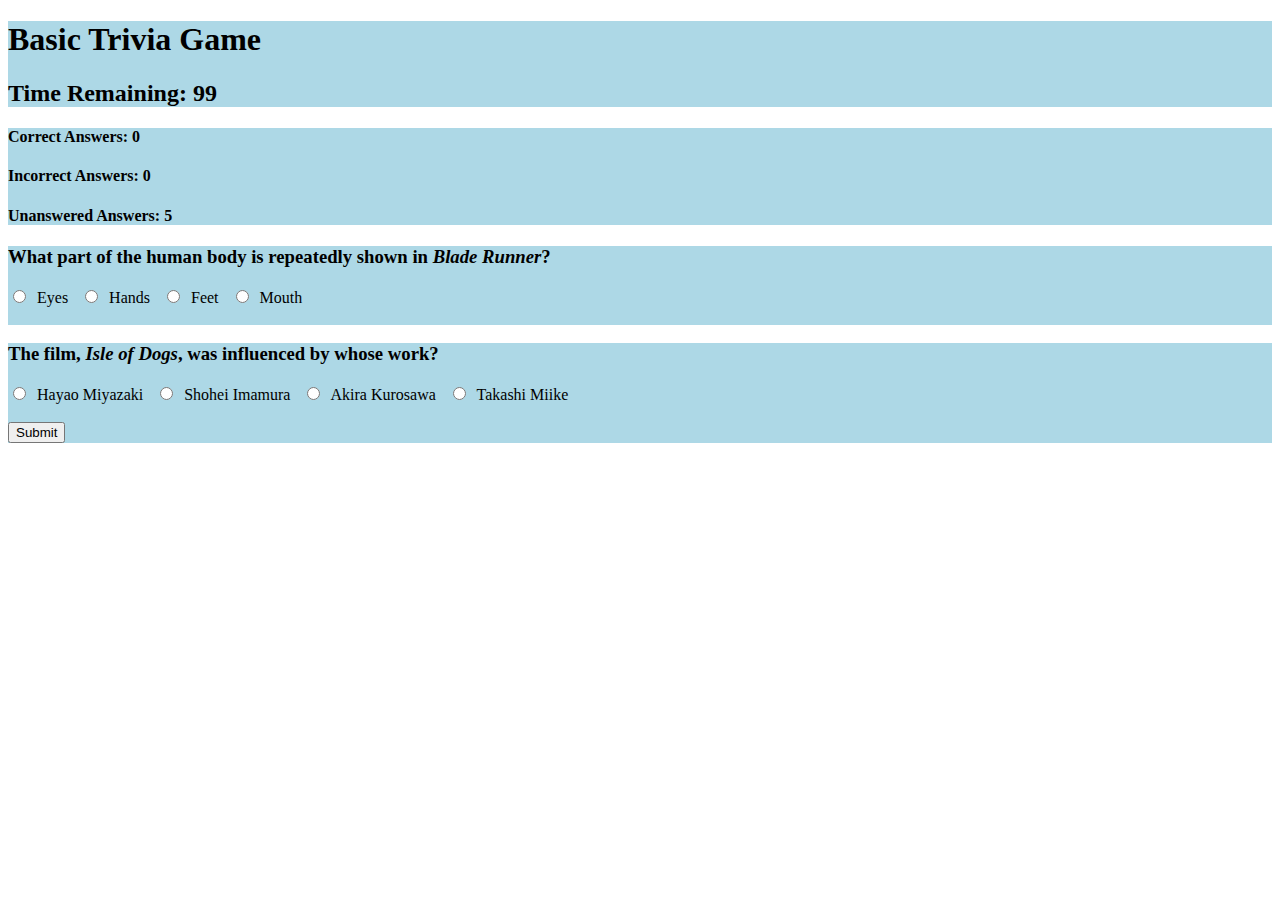
==== index.html @ 2b382439 "v0.1: core ideas, skeleton" ====
<!DOCTYPE html>
<html>
<head>
    <meta charset="utf-8" />
    <title>Basic Trivia</title>
    <meta name="viewport" content="width=device-width, initial-scale=1">
    <link rel="stylesheet" href="https://stackpath.bootstrapcdn.com/bootstrap/4.1.3/css/bootstrap.min.css" integrity="sha384-MCw98/SFnGE8fJT3GXwEOngsV7Zt27NXFoaoApmYm81iuXoPkFOJwJ8ERdknLPMO" crossorigin="anonymous">
    <link rel="stylesheet" type="text/css" media="screen" href="assets/css/style.css" />
</head>
<body>


    <div class="container">
        <h1>Basic Trivia Game</h1>
        <h2>Time Remaining: <span id="timeRemaining">99</span></h2>
    </div>

    <div class="container">
        <h4>Correct Answers: <span id="correctAnswers">0</span></h2>
        <h4>Incorrect Answers: <span id="incorrectAnswers">0</span></h2>
        <h4>Unanswered Answers: <span id="unAnswers"></span>5</h2>
    </div>

    <div class="container">
        <h3>What part of the human body is repeatedly shown in <i>Blade Runner</i>?</h3>
        <form>
            <input type="radio" name="choice" value="rightChoice">&nbsp Eyes &nbsp
            <input type="radio" name="choice" value="wrongChoice">&nbsp Hands &nbsp
            <input type="radio" name="choice" value="wrongChoice">&nbsp Feet &nbsp
            <input type="radio" name="choice" value="wrongChoice">&nbsp Mouth &nbsp
        </form>
        <br>
        <span id="printResult"></span>
    </div>

    <div class="container">
        <h3>The film, <i>Isle of Dogs</i>, was influenced by whose work?</h3>
        <form>
            <input type="radio" name="choice" value="wrongChoice">&nbsp Hayao Miyazaki &nbsp
            <input type="radio" name="choice" value="wrongChoice">&nbsp Shohei Imamura &nbsp
            <input type="radio" name="choice" value="rightChoice">&nbsp Akira Kurosawa &nbsp
            <input type="radio" name="choice" value="wrongChoice">&nbsp Takashi Miike &nbsp
        </form>
        <br>
        <span id="printResult"></span>
    </div>

    <div class="container">
        <button onclick="submission()">Submit</button>
        <br>
    </div>

    

    


    

    <script src="https://code.jquery.com/jquery-3.3.1.min.js" integrity="sha256-FgpCb/KJQlLNfOu91ta32o/NMZxltwRo8QtmkMRdAu8=" crossorigin="anonymous"></script>
    <script src="https://cdnjs.cloudflare.com/ajax/libs/popper.js/1.14.3/umd/popper.min.js" integrity="sha384-ZMP7rVo3mIykV+2+9J3UJ46jBk0WLaUAdn689aCwoqbBJiSnjAK/l8WvCWPIPm49" crossorigin="anonymous"></script>
    <script src="https://stackpath.bootstrapcdn.com/bootstrap/4.1.3/js/bootstrap.min.js" integrity="sha384-ChfqqxuZUCnJSK3+MXmPNIyE6ZbWh2IMqE241rYiqJxyMiZ6OW/JmZQ5stwEULTy" crossorigin="anonymous"></script>
    <script type="text/javascript" src="assets/javascript/app.js"></script>
</body>
</html>
---- assets/css/style.css ----
.container {
    background-color: lightblue;
}
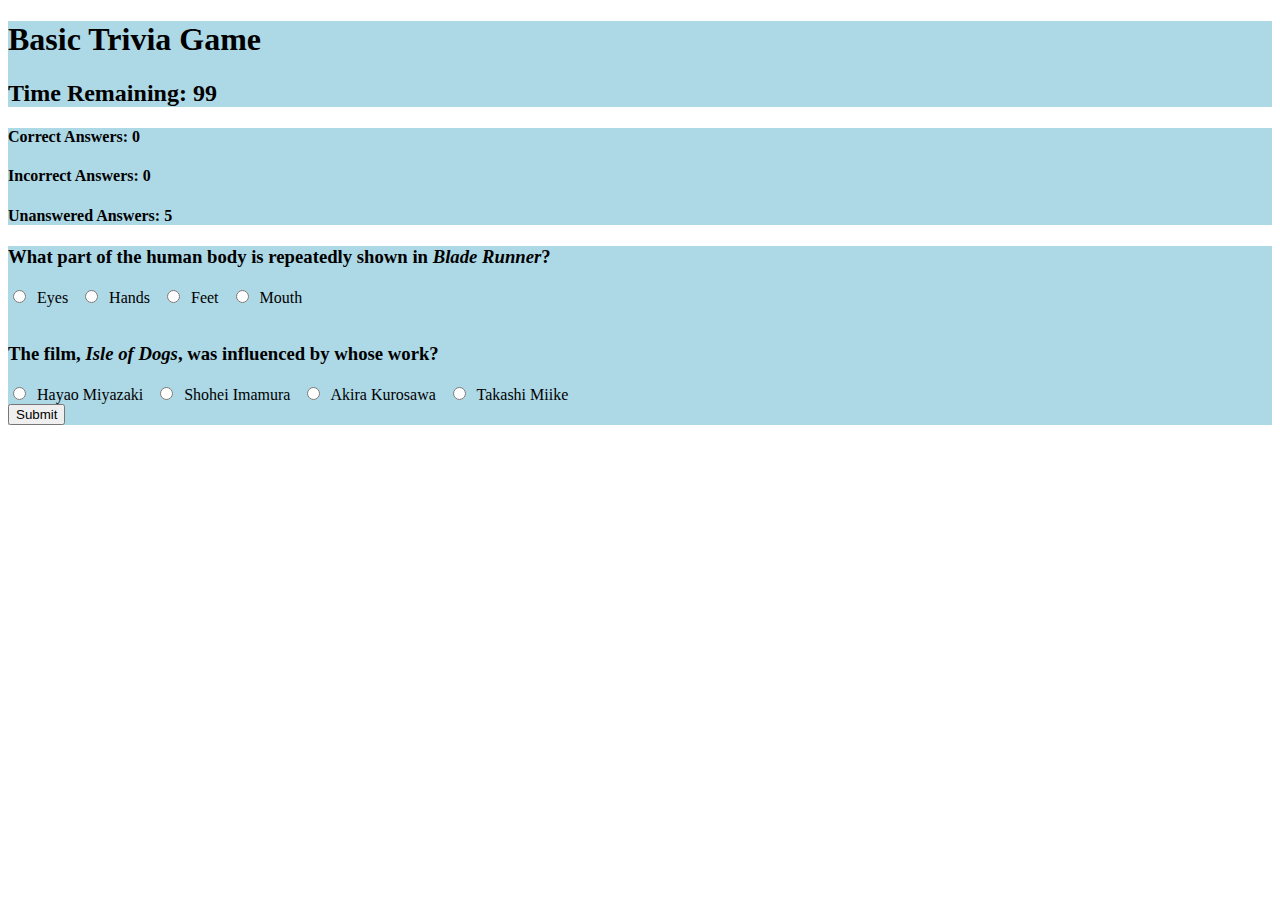
==== commit 52fa2671: "v0.2: Logic w/ IFs need to be adjusted; may need to use for loops" ====
--- a/index.html
+++ b/index.html
@@ -30,10 +30,6 @@
             <input type="radio" name="choice" value="wrongChoice">&nbsp Mouth &nbsp
         </form>
         <br>
-        <span id="printResult"></span>
-    </div>
-
-    <div class="container">
         <h3>The film, <i>Isle of Dogs</i>, was influenced by whose work?</h3>
         <form>
             <input type="radio" name="choice" value="wrongChoice">&nbsp Hayao Miyazaki &nbsp
@@ -41,7 +37,6 @@
             <input type="radio" name="choice" value="rightChoice">&nbsp Akira Kurosawa &nbsp
             <input type="radio" name="choice" value="wrongChoice">&nbsp Takashi Miike &nbsp
         </form>
-        <br>
         <span id="printResult"></span>
     </div>
 
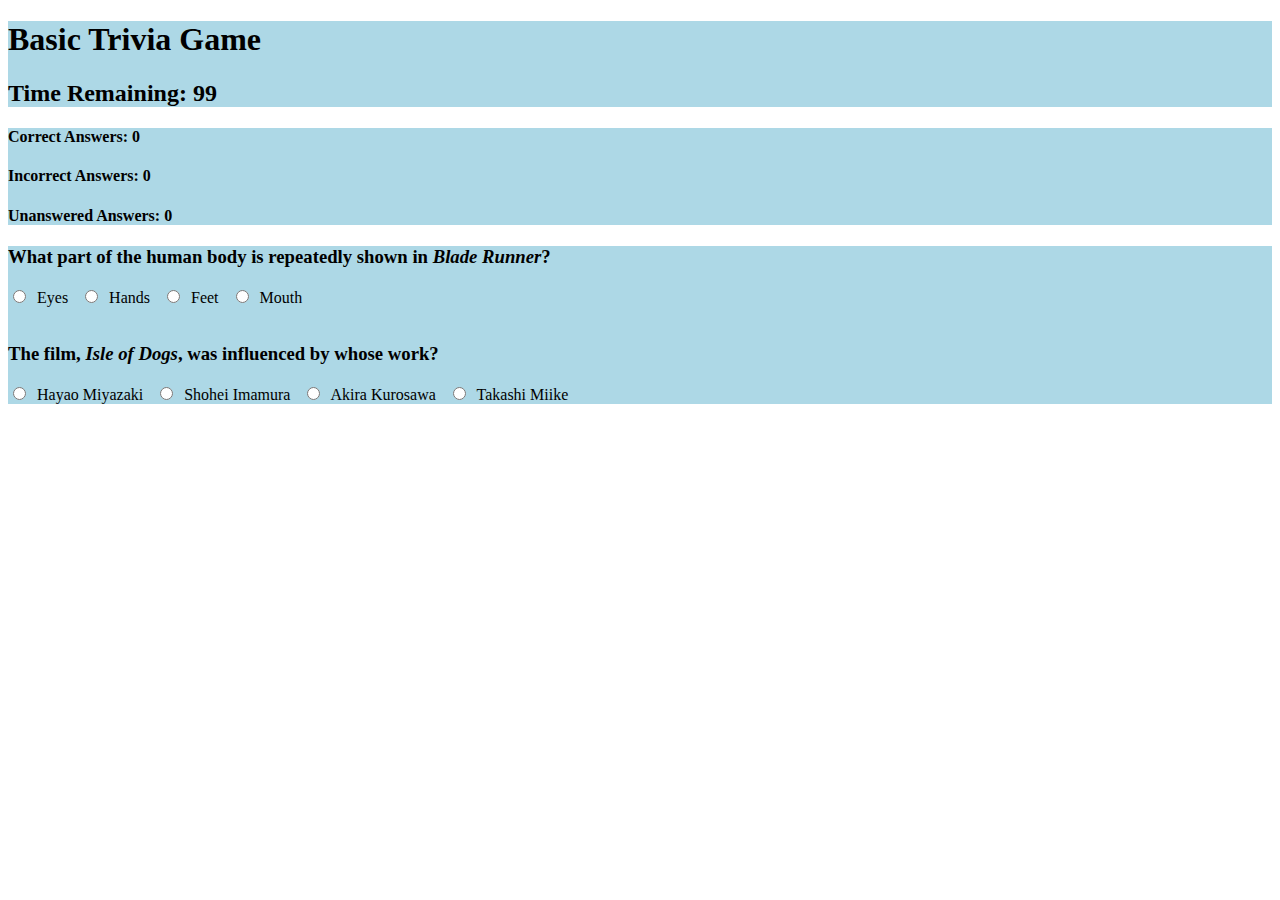
==== commit 8b79a4bd: "v0.3: Deployable" ====
--- a/index.html
+++ b/index.html
@@ -18,32 +18,32 @@
     <div class="container">
         <h4>Correct Answers: <span id="correctAnswers">0</span></h2>
         <h4>Incorrect Answers: <span id="incorrectAnswers">0</span></h2>
-        <h4>Unanswered Answers: <span id="unAnswers"></span>5</h2>
+        <h4>Unanswered Answers: <span id="unansweredAnswers">0</span></h2>
     </div>
 
     <div class="container">
         <h3>What part of the human body is repeatedly shown in <i>Blade Runner</i>?</h3>
         <form>
-            <input type="radio" name="choice" value="rightChoice">&nbsp Eyes &nbsp
-            <input type="radio" name="choice" value="wrongChoice">&nbsp Hands &nbsp
-            <input type="radio" name="choice" value="wrongChoice">&nbsp Feet &nbsp
-            <input type="radio" name="choice" value="wrongChoice">&nbsp Mouth &nbsp
+            <input type="radio" name="choice1" value="rightChoice">&nbsp Eyes &nbsp
+            <input type="radio" name="choice1" value="wrongChoice">&nbsp Hands &nbsp
+            <input type="radio" name="choice1" value="wrongChoice">&nbsp Feet &nbsp
+            <input type="radio" name="choice1" value="wrongChoice">&nbsp Mouth &nbsp
         </form>
         <br>
         <h3>The film, <i>Isle of Dogs</i>, was influenced by whose work?</h3>
         <form>
-            <input type="radio" name="choice" value="wrongChoice">&nbsp Hayao Miyazaki &nbsp
-            <input type="radio" name="choice" value="wrongChoice">&nbsp Shohei Imamura &nbsp
-            <input type="radio" name="choice" value="rightChoice">&nbsp Akira Kurosawa &nbsp
-            <input type="radio" name="choice" value="wrongChoice">&nbsp Takashi Miike &nbsp
+            <input type="radio" name="choice2" value="wrongChoice">&nbsp Hayao Miyazaki &nbsp
+            <input type="radio" name="choice2" value="wrongChoice">&nbsp Shohei Imamura &nbsp
+            <input type="radio" name="choice2" value="rightChoice">&nbsp Akira Kurosawa &nbsp
+            <input type="radio" name="choice2" value="wrongChoice">&nbsp Takashi Miike &nbsp
         </form>
         <span id="printResult"></span>
     </div>
 
-    <div class="container">
+    <!-- <div class="container">
         <button onclick="submission()">Submit</button>
         <br>
-    </div>
+    </div> -->
 
     
 
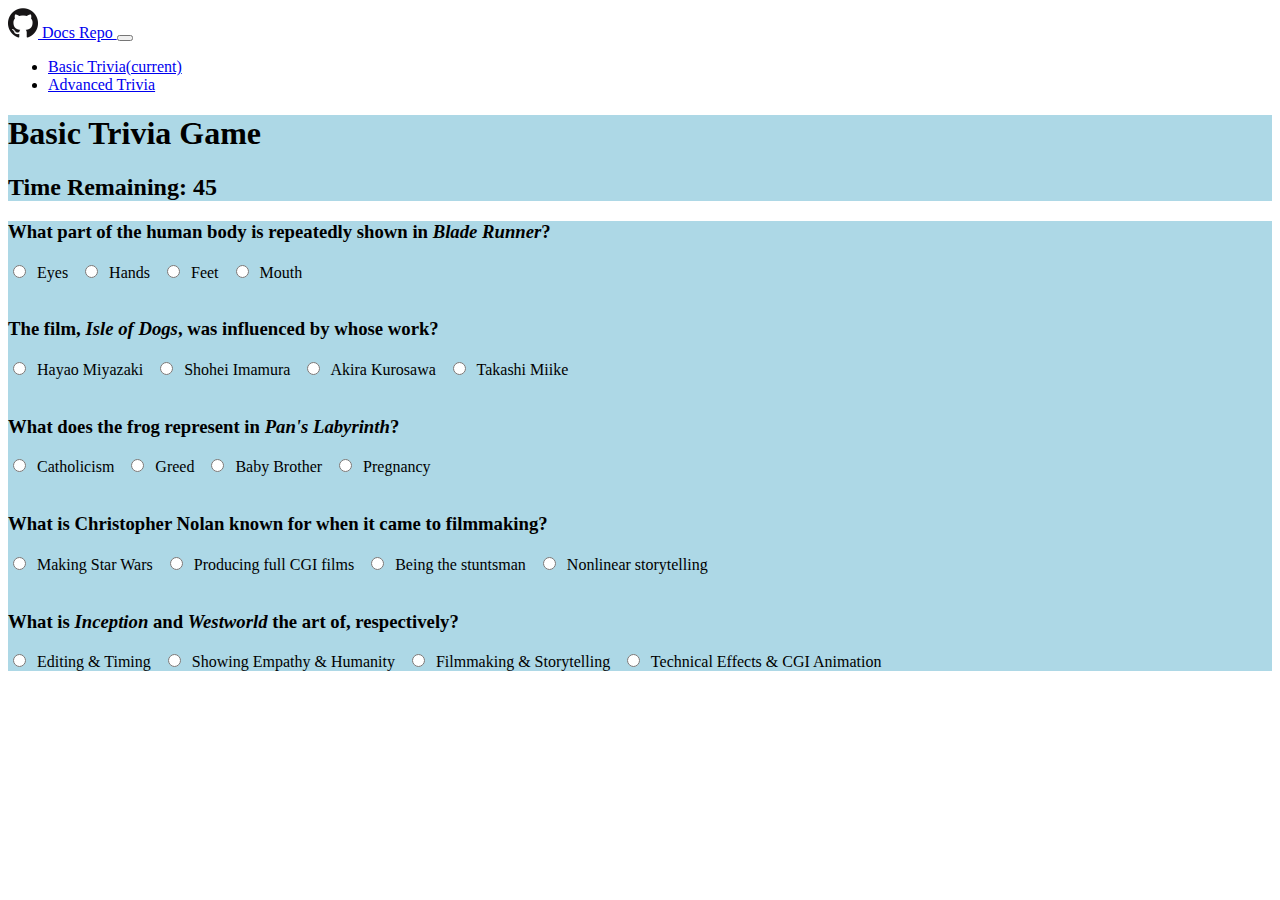
==== commit fcaa19d2: "v0.6: Polished current code // Requires code overhaul for HTML manipulation via jQuery" ====
--- a/index.html
+++ b/index.html
@@ -1,27 +1,52 @@
 <!DOCTYPE html>
 <html>
+
 <head>
     <meta charset="utf-8" />
-    <title>Basic Trivia</title>
+    <title>Basic Trivia Game</title>
     <meta name="viewport" content="width=device-width, initial-scale=1">
-    <link rel="stylesheet" href="https://stackpath.bootstrapcdn.com/bootstrap/4.1.3/css/bootstrap.min.css" integrity="sha384-MCw98/SFnGE8fJT3GXwEOngsV7Zt27NXFoaoApmYm81iuXoPkFOJwJ8ERdknLPMO" crossorigin="anonymous">
+    <link rel="stylesheet" href="https://stackpath.bootstrapcdn.com/bootstrap/4.1.3/css/bootstrap.min.css" integrity="sha384-MCw98/SFnGE8fJT3GXwEOngsV7Zt27NXFoaoApmYm81iuXoPkFOJwJ8ERdknLPMO"
+        crossorigin="anonymous">
     <link rel="stylesheet" type="text/css" media="screen" href="assets/css/style.css" />
 </head>
+
 <body>
+
+    <nav class="navbar navbar-expand-lg navbar-dark bg-dark">
+        <a class="navbar-brand" href="https://github.com/do-kevin/TriviaGame" target="_blank">
+            <img src="assets/images/GitHub.png" width="30" height="30" class="d-inline-block align-top" alt="">
+            Docs Repo
+        </a>
+        <button class="navbar-toggler" type="button" data-toggle="collapse" data-target="#navbarNav" aria-controls="navbarNav" aria-expanded="false"
+            aria-label="Toggle navigation">
+            <span class="navbar-toggler-icon"></span>
+        </button>
+        <div class="collapse navbar-collapse" id="navbarNav">
+            <ul class="navbar-nav">
+                <li class="nav-item active">
+                    <a class="nav-link" href="index.html">Basic Trivia<span class="sr-only">(current)</span></a>
+                </li>
+                <li class="nav-item">
+                    <a class="nav-link" href="index2.html">Advanced Trivia</a>
+                </li>
+            </ul>
+        </div>
+    </nav>
 
 
     <div class="container">
         <h1>Basic Trivia Game</h1>
-        <h2>Time Remaining: <span id="timeRemaining">99</span></h2>
+        <h2>Time Remaining: <span id="timeRemaining">45</span></h2>
+    </div>
+
+    <div class="container" id="results">
+        <h4>Correct Answers: <span id="correctAnswers">0</span></h2>
+            <h4>Incorrect Answers: <span id="incorrectAnswers">0</span></h2>
+                <h4>Unanswered Answers: <span id="unansweredAnswers">0</span></h2>
     </div>
 
     <div class="container">
-        <h4>Correct Answers: <span id="correctAnswers">0</span></h2>
-        <h4>Incorrect Answers: <span id="incorrectAnswers">0</span></h2>
-        <h4>Unanswered Answers: <span id="unansweredAnswers">0</span></h2>
-    </div>
-
-    <div class="container">
+        <!---+--+--+--+--+--+--+--+--Question One+--+--+--+--+--+--+--+--+--+--+--+--+--->
         <h3>What part of the human body is repeatedly shown in <i>Blade Runner</i>?</h3>
         <form>
             <input type="radio" name="choice1" value="rightChoice">&nbsp Eyes &nbsp
@@ -30,6 +55,7 @@
             <input type="radio" name="choice1" value="wrongChoice">&nbsp Mouth &nbsp
         </form>
         <br>
+        <!---+--+--+--+--+--+--+--+--Question Two+--+--+--+--+--+--+--+--+--+--+--+--+--+--->
         <h3>The film, <i>Isle of Dogs</i>, was influenced by whose work?</h3>
         <form>
             <input type="radio" name="choice2" value="wrongChoice">&nbsp Hayao Miyazaki &nbsp
@@ -37,24 +63,42 @@
             <input type="radio" name="choice2" value="rightChoice">&nbsp Akira Kurosawa &nbsp
             <input type="radio" name="choice2" value="wrongChoice">&nbsp Takashi Miike &nbsp
         </form>
-        <span id="printResult"></span>
+        <br>
+        <!---+--+--+--+--+--+--+--+--+Question Three--+--+--+--+--+--+--+--+--+--+--+--+--+--->
+        <h3>What does the frog represent in <i>Pan's Labyrinth</i>?</h3>
+        <form>
+            <input type="radio" name="choice3" value="wrongChoice">&nbsp Catholicism &nbsp
+            <input type="radio" name="choice3" value="rightChoice">&nbsp Greed &nbsp
+            <input type="radio" name="choice3" value="wrongtChoice">&nbsp Baby Brother &nbsp
+            <input type="radio" name="choice3" value="wrongChoice">&nbsp Pregnancy &nbsp
+        </form>
+        <br>
+        <!---+--+--+--+--+--+--+--+--+-Question Four--+--+--+--+--+--+--+--+--+--+--+--+--->
+        <h3>What is Christopher Nolan known for when it came to filmmaking?</h3>
+        <form>
+            <input type="radio" name="choice4" value="wrongChoice">&nbsp Making Star Wars &nbsp
+            <input type="radio" name="choice4" value="wrongChoice">&nbsp Producing full CGI films &nbsp
+            <input type="radio" name="choice4" value="wrongChoice">&nbsp Being the stuntsman &nbsp
+            <input type="radio" name="choice4" value="rightChoice">&nbsp Nonlinear storytelling &nbsp
+        </form>
+        <br>
+        <!---+--+--+--+--+--+--+--+--+--Question Five-+--+--+--+--+--+--+--+--+--+--+--+--->
+        <h3>What is <i>Inception</i> and <i>Westworld</i> the art of, respectively?</h3>
+        <form>
+            <input type="radio" name="choice5" value="wrongChoice">&nbsp Editing & Timing &nbsp
+            <input type="radio" name="choice5" value="wrongChoice">&nbsp Showing Empathy & Humanity &nbsp
+            <input type="radio" name="choice5" value="rightChoice">&nbsp Filmmaking & Storytelling &nbsp
+            <input type="radio" name="choice5" value="wrongChoice">&nbsp Technical Effects & CGI Animation &nbsp
+        </form>
     </div>
 
-    <!-- <div class="container">
-        <button onclick="submission()">Submit</button>
-        <br>
-    </div> -->
-
-    
-
-    
-
-
-    
-
-    <script src="https://code.jquery.com/jquery-3.3.1.min.js" integrity="sha256-FgpCb/KJQlLNfOu91ta32o/NMZxltwRo8QtmkMRdAu8=" crossorigin="anonymous"></script>
-    <script src="https://cdnjs.cloudflare.com/ajax/libs/popper.js/1.14.3/umd/popper.min.js" integrity="sha384-ZMP7rVo3mIykV+2+9J3UJ46jBk0WLaUAdn689aCwoqbBJiSnjAK/l8WvCWPIPm49" crossorigin="anonymous"></script>
-    <script src="https://stackpath.bootstrapcdn.com/bootstrap/4.1.3/js/bootstrap.min.js" integrity="sha384-ChfqqxuZUCnJSK3+MXmPNIyE6ZbWh2IMqE241rYiqJxyMiZ6OW/JmZQ5stwEULTy" crossorigin="anonymous"></script>
+    <script src="https://code.jquery.com/jquery-3.3.1.min.js" integrity="sha256-FgpCb/KJQlLNfOu91ta32o/NMZxltwRo8QtmkMRdAu8="
+        crossorigin="anonymous"></script>
+    <script src="https://cdnjs.cloudflare.com/ajax/libs/popper.js/1.14.3/umd/popper.min.js" integrity="sha384-ZMP7rVo3mIykV+2+9J3UJ46jBk0WLaUAdn689aCwoqbBJiSnjAK/l8WvCWPIPm49"
+        crossorigin="anonymous"></script>
+    <script src="https://stackpath.bootstrapcdn.com/bootstrap/4.1.3/js/bootstrap.min.js" integrity="sha384-ChfqqxuZUCnJSK3+MXmPNIyE6ZbWh2IMqE241rYiqJxyMiZ6OW/JmZQ5stwEULTy"
+        crossorigin="anonymous"></script>
     <script type="text/javascript" src="assets/javascript/app.js"></script>
 </body>
+
 </html>--- a/assets/css/style.css
+++ b/assets/css/style.css
@@ -1,3 +1,7 @@
 .container {
     background-color: lightblue;
+}
+
+body {
+    background-image: url(http://2.bp.blogspot.com/-EYjWP7ZgnOU/VRAhede7iaI/AAAAAAAAAG8/1r5G_arNh9E/s1600/3026821-poster-p-1-which-filmmaking-job-is-right-for-you.gif);
 }